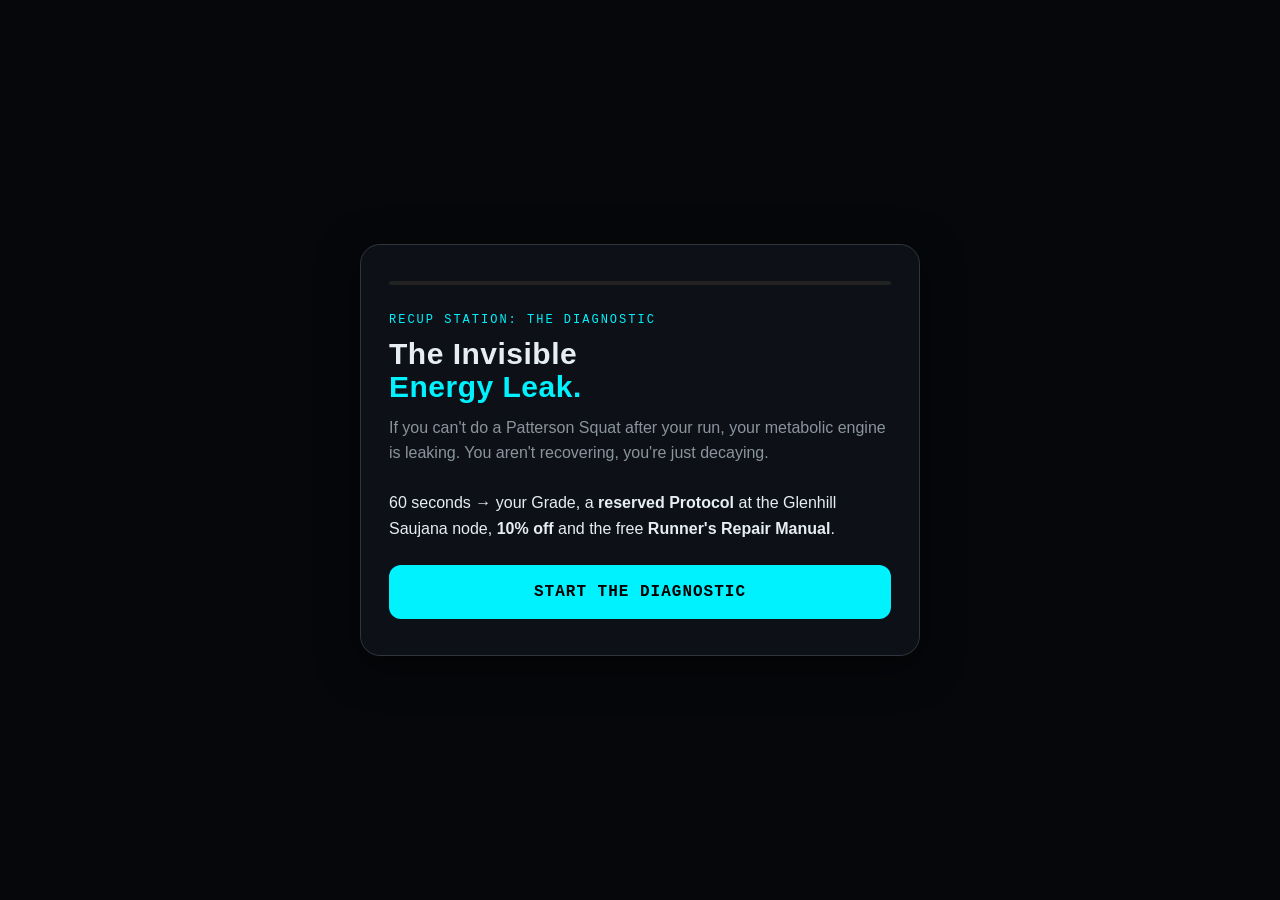
==== intake-ig.html @ 131280ac "Recup Station: Diagnostic, roadside check-in, Ascension ladder, God Terminal, marketing kit Co-Autho" ====
<!DOCTYPE html>
<html lang="en">
<head>
<meta charset="UTF-8">
<meta name="viewport" content="width=device-width, initial-scale=1.0">
<title>Recup Station: The Diagnostic</title>
<meta name="description" content="The Invisible Energy Leak. 60-second runner diagnostic. Reserve your Protocol at Glenhill Saujana.">
<meta property="og:title" content="Recup Station: The Diagnostic">
<meta property="og:description" content="If you can't do this after your run, your metabolic engine is leaking. Scan for the diagnostic.">
<link rel="stylesheet" href="assets/recup.css">
<style>
  .grid2 { display: grid; grid-template-columns: 1fr 1fr; gap: 10px; }
  .grid2 .opt { margin: 0; }
  @media (max-width: 420px) { .grid2 { grid-template-columns: 1fr; } }
  .privacy { font-size: 13px; color: var(--muted); background: var(--panel-2); border-radius: 10px; padding: 12px 14px; margin-bottom: 14px; line-height: 1.5; }
  .code { font: 800 40px/1 var(--mono); letter-spacing: 4px; color: var(--accent); text-align: center; margin: 6px 0; }
  .links a { display: block; text-align: center; text-decoration: none; margin-top: 10px; }
  .btn.ghost { background: transparent; color: var(--text); border: 1px solid #3a4250; }
  .btn.wa { background: #25d366; }
</style>
</head>
<body>
<!-- PHASE 1 · THE AWARENESS — participation link for @recup.stn (source = DIAGNOSTIC_ONLINE)
     Same core fields as the roadside iPad (name, contact, region, frequency, pain)
     + the diagnostic (squat test, runner personality, fuel) → reserves a Protocol. -->
<main class="intake">
  <div class="card">
    <div class="progress"><div id="bar"></div></div>

    <section class="step active" data-step="0">
      <div class="phase">RECUP STATION: THE DIAGNOSTIC</div>
      <h1>The Invisible<br><span class="accent">Energy Leak.</span></h1>
      <p>If you can't do a Patterson Squat after your run, your metabolic engine is leaking. You aren't recovering, you're just decaying.</p>
      <p style="color:var(--text)">60 seconds → your Grade, a <b>reserved Protocol</b> at the Glenhill Saujana node, <b>10% off</b> and the free <b>Runner's Repair Manual</b>.</p>
      <button class="btn" onclick="go(1)">START THE DIAGNOSTIC</button>
    </section>

    <section class="step" data-step="1">
      <div class="phase">01 / 07 · THE CALIBRATION</div>
      <h3>Can you do a Patterson Squat (single-leg, heel-touch) without your knee caving in?</h3>
      <button class="opt" onclick="pick('squat','Yes',2)"><strong>Solid</strong><small>Full control. Stable chassis.</small></button>
      <button class="opt" onclick="pick('squat','Struggle',2)"><strong>Shaky</strong><small>I feel the wobble.</small></button>
      <button class="opt" onclick="pick('squat','No',2)"><strong>Collapse</strong><small>Can't hold form. Ankles/knees feel tight.</small></button>
    </section>

    <section class="step" data-step="2">
      <div class="phase">02 / 07 · RUNNER PERSONALITY</div>
      <h3>What does your running say about you?</h3>
      <button class="opt" onclick="pick('archetype','The Sprinter',3)"><strong>The Sprinter</strong><small>I want speed now. Often "cooked" after 5km.</small></button>
      <button class="opt" onclick="pick('archetype','The Tank',3)"><strong>The Tank</strong><small>I go far, but I get stiff.</small></button>
      <button class="opt" onclick="pick('archetype','The Office Body',3)"><strong>The Office Body</strong><small>I run to escape the desk.</small></button>
      <button class="back" onclick="go(1)">← BACK</button>
    </section>

    <section class="step" data-step="3">
      <div class="phase">03 / 07 · THE LEAK</div>
      <h3>What hurts most after a run?</h3>
      <div class="grid2" id="painOpts"></div>
      <button class="back" onclick="go(2)">← BACK</button>
    </section>

    <section class="step" data-step="4">
      <div class="phase">04 / 07 · FREQUENCY</div>
      <h3>How often do you run?</h3>
      <div class="grid2" id="freqOpts"></div>
      <button class="back" onclick="go(3)">← BACK</button>
    </section>

    <section class="step" data-step="5">
      <div class="phase">05 / 07 · REGION</div>
      <h3>Where do you usually run from?</h3>
      <div class="grid2" id="regionOpts"></div>
      <button class="back" onclick="go(4)">← BACK</button>
    </section>

    <section class="step" data-step="6">
      <div class="phase">06 / 07 · CURRENT FUEL</div>
      <h3>What do you drink after a run right now?</h3>
      <button class="opt" onclick="pick('fuel','Water',7)">Mineral water</button>
      <button class="opt" onclick="pick('fuel','Matcha / Coffee',7)">Matcha / coffee</button>
      <button class="opt" onclick="pick('fuel','Isotonic / sports drink',7)">Isotonic / sports drink</button>
      <button class="opt" onclick="pick('fuel','Nothing',7)">Nothing, honestly</button>
      <button class="back" onclick="go(5)">← BACK</button>
    </section>

    <section class="step" data-step="7">
      <div class="phase">07 / 07 · RESERVE YOUR PROTOCOL</div>
      <h3>Your name + where to send your Repair Manual</h3>
      <input class="field" id="name" placeholder="First name is fine" autocomplete="given-name">
      <div class="privacy">🔒 Your choice. Only used to send your guide and cup rewards. Never shared. Rather not share? Pick <b>"No contact"</b> — you'll get your code and the PDF link right here.</div>
      <div class="grid2">
        <button class="opt" onclick="setContact('WHATSAPP')"><strong>WhatsApp</strong></button>
        <button class="opt" onclick="setContact('EMAIL')"><strong>Email</strong></button>
        <button class="opt" onclick="setContact('INSTAGRAM')"><strong>Instagram DM</strong></button>
        <button class="opt" onclick="setContact('NONE')"><strong>No contact</strong></button>
      </div>
      <input class="field" id="contact" style="display:none;margin-top:14px">
      <div class="consent" id="consent" style="display:none">I agree to receive my results and cup rewards from Recup Station on this channel.</div>
      <div class="err" id="err"></div>
      <button class="btn" id="submitBtn" onclick="finish()">RESERVE MY PROTOCOL</button>
      <button class="back" onclick="go(6)">← BACK</button>
    </section>

    <section class="step" data-step="8" style="text-align:center">
      <div class="phase">DIAGNOSTIC COMPLETE · PROTOCOL RESERVED</div>
      <div class="grade-big" id="rGrade">B</div>
      <div style="font-family:var(--mono);letter-spacing:2px" id="rLabel"></div>
      <div class="result-box" id="rBox" style="text-align:left"></div>
      <div style="font:11px var(--mono);color:var(--muted);letter-spacing:1px">YOUR MEMBER CODE · SCREENSHOT THIS</div>
      <div class="code" id="rCode"></div>
      <p>At the booth, say <b style="color:var(--text)">"I did the diagnostic"</b> and show this code. Your Protocol is waiting + <b style="color:var(--text)">10% off</b>.</p>
      <div class="links" id="links"></div>
    </section>
  </div>
</main>

<script src="assets/recup-core.js"></script>
<script>
  const C = RECUP_CONFIG; const $ = id => document.getElementById(id);
  const answers = {}; const TOTAL = 8;
  const qs = new URLSearchParams(location.search);
  const campaign = qs.get('utm_content') || qs.get('c') || '';

  function go(n) { document.querySelectorAll('.step').forEach(s => s.classList.toggle('active', +s.dataset.step === n)); $('bar').style.width = (n / TOTAL * 100) + '%'; window.scrollTo(0, 0); }
  function pick(k, v, next) { answers[k] = v; go(next); }
  function opts(el, list, key, next) { $(el).innerHTML = list.filter(v => v !== 'Other').map(v => `<button class="opt" onclick="pick('${key}','${v.replace(/'/g, "\\'")}',${next})">${v}</button>`).join(''); }
  opts('painOpts', C.PAINS, 'pain', 4); opts('freqOpts', C.FREQUENCY, 'frequency', 5); opts('regionOpts', C.REGIONS, 'region', 6);

  function setContact(m) {
    answers.contactMethod = m;
    document.querySelectorAll('[data-step="7"] .grid2 .opt').forEach(b => { const on = b.textContent.toUpperCase().includes({ WHATSAPP: 'WHATSAPP', EMAIL: 'EMAIL', INSTAGRAM: 'INSTAGRAM', NONE: 'NO CONTACT' }[m]); b.style.borderColor = on ? 'var(--accent)' : ''; b.style.background = on ? 'rgba(0,242,255,.08)' : ''; });
    const f = $('contact');
    if (m === 'NONE') { f.style.display = 'none'; $('consent').style.display = 'none'; return; }
    const ph = { WHATSAPP: ['WhatsApp number (e.g. 012xxxxxxx)', 'tel'], EMAIL: ['Email address', 'email'], INSTAGRAM: ['@yourhandle', 'text'] }[m];
    f.placeholder = ph[0]; f.type = ph[1]; f.style.display = 'block'; $('consent').style.display = 'block'; f.focus();
  }

  async function finish() {
    const name = $('name').value.trim(); const m = answers.contactMethod; const v = $('contact').value.trim();
    if (!name) return $('err').textContent = 'Add your first name.';
    if (!m) return $('err').textContent = 'Choose how to get your Repair Manual (or "No contact").';
    const bad = (m === 'WHATSAPP' && v.replace(/\D/g, '').length < 9) || (m === 'EMAIL' && !/^\S+@\S+\.\S+$/.test(v)) || (m === 'INSTAGRAM' && v.replace('@', '').length < 2);
    if (bad) return $('err').textContent = 'Please check that — or pick "No contact".';
    $('err').textContent = ''; $('submitBtn').disabled = true;
    const lead = await RECUP.submitLead({ source: 'DIAGNOSTIC_ONLINE', name, contact: v, campaign, ...answers });
    const p = C.PROTOCOLS[lead.protocol];
    $('rGrade').textContent = lead.grade; $('rLabel').textContent = lead.gradeLabel; $('rCode').textContent = lead.code;
    $('rBox').innerHTML = `<b>Runner:</b> ${name.replace(/[<>&]/g, '')} · ${lead.archetype}<br><b>Leak:</b> ${answers.pain}<br><b>Reserved:</b> <span class="accent">${p.name}</span> — ${p.tag}`;
    let links = `<a class="btn" href="${RECUP.manualUrl(lead)}">OPEN MY REPAIR MANUAL</a><a class="btn ghost" href="${RECUP.memberUrl(lead)}">MY ASCENSION CARD</a>`;
    if (C.BUSINESS_WA) links += `<a class="btn wa" href="${RECUP.selfWaLink(lead)}">SAVE IT TO MY WHATSAPP</a>`;
    $('links').innerHTML = links;
    go(8);
  }
  RECUP.flushQueue();
</script>
</body>
</html>
---- assets/recup.css ----
/* RECUP STATION // shared visual system (terminal aesthetic) */
:root {
  --bg: #05070a;
  --panel: #0d1117;
  --panel-2: #161b22;
  --accent: #00f2ff;
  --text: #e6edf3;
  --muted: #8b949e;
  --border: #30363d;
  --success: #00ff88;
  --warn: #ffb020;
  --danger: #ff0055;
  --mono: 'SF Mono', 'JetBrains Mono', Menlo, 'Courier New', monospace;
  --sans: -apple-system, BlinkMacSystemFont, 'Inter', 'Segoe UI', Roboto, sans-serif;
}
* { box-sizing: border-box; }
html, body { margin: 0; background: var(--bg); color: var(--text); }
body { font-family: var(--mono); -webkit-font-smoothing: antialiased; }
a { color: var(--accent); }
button { font-family: inherit; }
.accent { color: var(--accent); }
.muted { color: var(--muted); }
.ok { color: var(--success); }
.bad { color: var(--danger); }
.warn { color: var(--warn); }

/* ---------- intake forms (shared) ---------- */
.intake { min-height: 100vh; display: flex; justify-content: center; align-items: center; padding: 24px 16px; font-family: var(--sans); }
.intake .card { width: 100%; max-width: 560px; background: var(--panel); border: 1px solid var(--border); border-radius: 20px; padding: 36px 28px; box-shadow: 0 10px 40px rgba(0,0,0,.5); }
.intake .brand { text-align: center; margin-bottom: 28px; }
.intake .logo { font-family: var(--mono); font-weight: 800; letter-spacing: 2px; font-size: 22px; text-transform: uppercase; }
.intake .badge { display: inline-block; margin-top: 8px; font-family: var(--mono); font-size: 11px; letter-spacing: 1px; padding: 4px 10px; border: 1px solid var(--accent); color: var(--accent); border-radius: 999px; }
.intake h1 { font-size: 30px; line-height: 1.1; margin: 0 0 12px; letter-spacing: .5px; }
.intake h3 { font-size: 20px; line-height: 1.3; margin: 0 0 20px; }
.intake p { color: var(--muted); margin: 0 0 24px; line-height: 1.6; }
.intake .phase { font-family: var(--mono); font-size: 12px; letter-spacing: 2px; color: var(--accent); margin-bottom: 10px; }
.step { display: none; animation: fadeIn .35s ease; }
.step.active { display: block; }
@keyframes fadeIn { from { opacity: 0; transform: translateY(8px); } to { opacity: 1; transform: none; } }
.opt { display: block; width: 100%; text-align: left; background: transparent; color: var(--text); border: 1px solid #3a4250; border-radius: 12px; padding: 18px; margin-bottom: 12px; cursor: pointer; font: inherit; font-size: 16px; transition: .2s; }
.opt small { display: block; color: var(--muted); font-size: 14px; margin-top: 4px; }
.opt:hover, .opt:focus-visible { border-color: var(--accent); background: rgba(0,242,255,.06); outline: none; }
.btn { display: block; width: 100%; background: var(--accent); color: #000; border: none; border-radius: 12px; padding: 18px; font: 700 16px var(--mono); letter-spacing: 1px; cursor: pointer; margin-top: 8px; }
.btn:disabled { opacity: .5; cursor: wait; }
.field { width: 100%; background: var(--panel-2); border: 1px solid #3a4250; color: var(--text); padding: 16px; border-radius: 12px; font-size: 17px; margin-bottom: 14px; font-family: var(--sans); }
.field:focus { outline: none; border-color: var(--accent); }
.progress { height: 4px; background: #222; border-radius: 2px; margin-bottom: 28px; overflow: hidden; }
.progress > div { height: 100%; width: 0; background: var(--accent); transition: width .3s; }
.consent { font-size: 12px; color: var(--muted); margin: 4px 0 8px; line-height: 1.5; }
.err { color: var(--danger); font-size: 14px; min-height: 20px; margin-bottom: 6px; }
.result-box { background: var(--panel-2); border: 1px solid var(--border); border-radius: 14px; padding: 20px; margin: 18px 0; font-family: var(--mono); font-size: 14px; line-height: 1.9; }
.grade-big { font: 800 64px/1 var(--mono); color: var(--accent); text-align: center; margin: 10px 0 4px; }
.back { background: none; border: none; color: var(--muted); font: 13px var(--mono); cursor: pointer; margin-top: 8px; padding: 6px 0; }
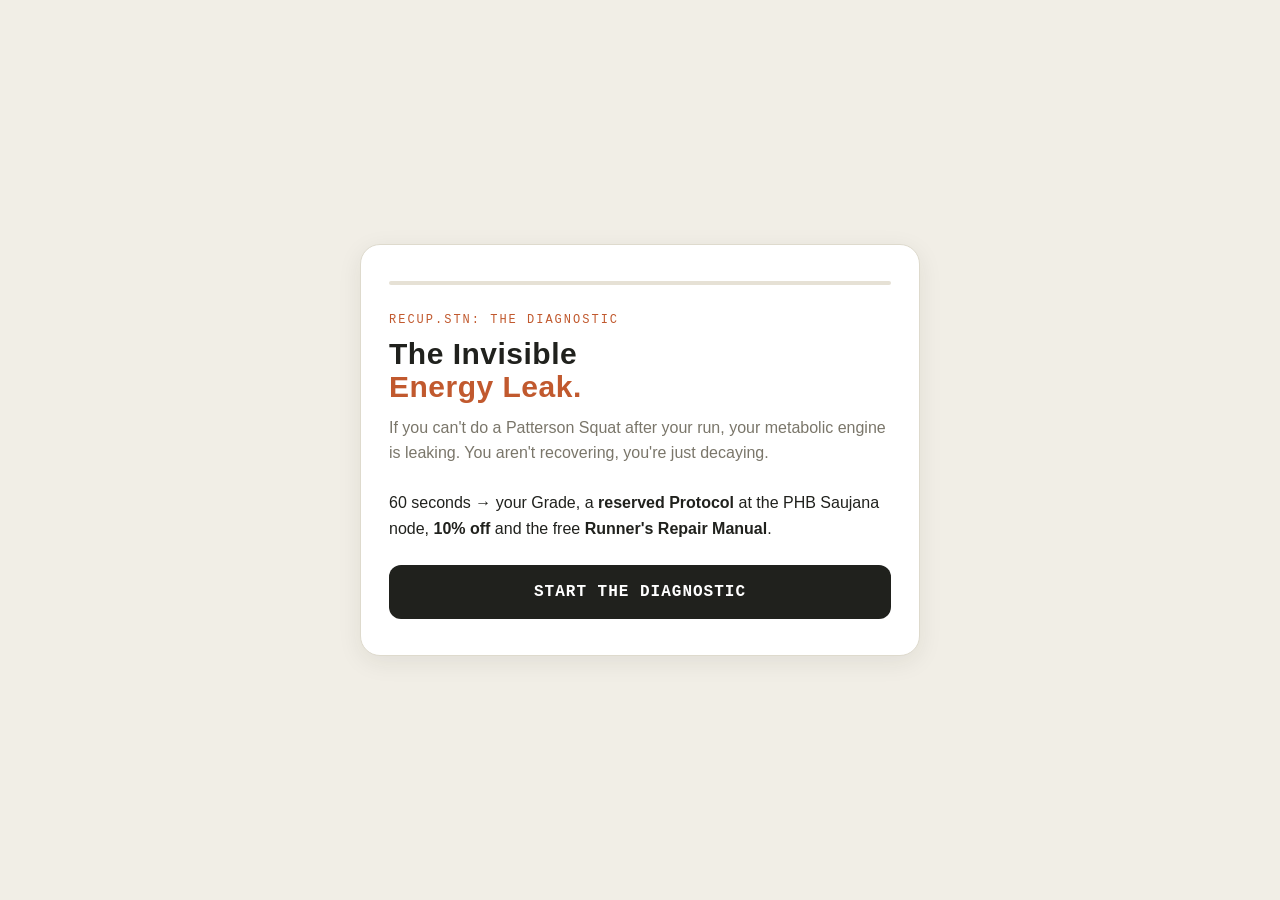
==== commit cb09c2f8: "Connect to Supabase, PHB Saujana, squat demo, Story builder, warm client brand - Replace the never-c" ====
--- a/intake-ig.html
+++ b/intake-ig.html
@@ -3,11 +3,12 @@
 <head>
 <meta charset="UTF-8">
 <meta name="viewport" content="width=device-width, initial-scale=1.0">
-<title>Recup Station: The Diagnostic</title>
-<meta name="description" content="The Invisible Energy Leak. 60-second runner diagnostic. Reserve your Protocol at Glenhill Saujana.">
-<meta property="og:title" content="Recup Station: The Diagnostic">
+<title>RECUP.STN: The Diagnostic</title>
+<meta name="description" content="The Invisible Energy Leak. 60-second runner diagnostic. Reserve your Protocol at PHB Saujana.">
+<meta property="og:title" content="RECUP.STN: The Diagnostic">
 <meta property="og:description" content="If you can't do this after your run, your metabolic engine is leaking. Scan for the diagnostic.">
 <link rel="stylesheet" href="assets/recup.css">
+<link rel="stylesheet" href="assets/brand.css">
 <style>
   .grid2 { display: grid; grid-template-columns: 1fr 1fr; gap: 10px; }
   .grid2 .opt { margin: 0; }
@@ -15,8 +16,13 @@
   .privacy { font-size: 13px; color: var(--muted); background: var(--panel-2); border-radius: 10px; padding: 12px 14px; margin-bottom: 14px; line-height: 1.5; }
   .code { font: 800 40px/1 var(--mono); letter-spacing: 4px; color: var(--accent); text-align: center; margin: 6px 0; }
   .links a { display: block; text-align: center; text-decoration: none; margin-top: 10px; }
-  .btn.ghost { background: transparent; color: var(--text); border: 1px solid #3a4250; }
+  .btn.ghost { background: transparent; color: var(--text); border: 1px solid var(--line-2); }
   .btn.wa { background: #25d366; }
+  .demo { background: var(--panel-2); border: 1px solid var(--border); border-radius: 14px; padding: 12px 12px 6px; margin: 0 0 16px; }
+  .demo img { display: block; width: 100%; height: auto; }
+  .demo figcaption { font-size: 13px; color: var(--muted); line-height: 1.5; padding: 8px 4px 6px; }
+  .demo figcaption b { color: var(--text); }
+  .btn.story { background: var(--accent); color: var(--on-accent); }
 </style>
 </head>
 <body>
@@ -28,16 +34,20 @@
     <div class="progress"><div id="bar"></div></div>
 
     <section class="step active" data-step="0">
-      <div class="phase">RECUP STATION: THE DIAGNOSTIC</div>
+      <div class="phase">RECUP.STN: THE DIAGNOSTIC</div>
       <h1>The Invisible<br><span class="accent">Energy Leak.</span></h1>
       <p>If you can't do a Patterson Squat after your run, your metabolic engine is leaking. You aren't recovering, you're just decaying.</p>
-      <p style="color:var(--text)">60 seconds → your Grade, a <b>reserved Protocol</b> at the Glenhill Saujana node, <b>10% off</b> and the free <b>Runner's Repair Manual</b>.</p>
+      <p style="color:var(--text)">60 seconds → your Grade, a <b>reserved Protocol</b> at the PHB Saujana node, <b>10% off</b> and the free <b>Runner's Repair Manual</b>.</p>
       <button class="btn" onclick="go(1)">START THE DIAGNOSTIC</button>
     </section>
 
     <section class="step" data-step="1">
       <div class="phase">01 / 07 · THE CALIBRATION</div>
       <h3>Can you do a Patterson Squat (single-leg, heel-touch) without your knee caving in?</h3>
+      <figure class="demo">
+        <img src="assets/squat-demo.svg" alt="Animated demo: stand on one leg on a step, bend that knee until your other heel taps the floor, knee stays over your toes, then stand back up.">
+        <figcaption><b>Try it now:</b> stand on one leg on a step or kerb. Slowly bend until your other heel taps the floor, then stand up. Watch your knee.</figcaption>
+      </figure>
       <button class="opt" onclick="pick('squat','Yes',2)"><strong>Solid</strong><small>Full control. Stable chassis.</small></button>
       <button class="opt" onclick="pick('squat','Struggle',2)"><strong>Shaky</strong><small>I feel the wobble.</small></button>
       <button class="opt" onclick="pick('squat','No',2)"><strong>Collapse</strong><small>Can't hold form. Ankles/knees feel tight.</small></button>
@@ -87,15 +97,13 @@
       <div class="phase">07 / 07 · RESERVE YOUR PROTOCOL</div>
       <h3>Your name + where to send your Repair Manual</h3>
       <input class="field" id="name" placeholder="First name is fine" autocomplete="given-name">
-      <div class="privacy">🔒 Your choice. Only used to send your guide and cup rewards. Never shared. Rather not share? Pick <b>"No contact"</b> — you'll get your code and the PDF link right here.</div>
+      <div class="privacy">🔒 Only used to send your Repair Manual and cup rewards. Never shared or sold.</div>
       <div class="grid2">
-        <button class="opt" onclick="setContact('WHATSAPP')"><strong>WhatsApp</strong></button>
-        <button class="opt" onclick="setContact('EMAIL')"><strong>Email</strong></button>
-        <button class="opt" onclick="setContact('INSTAGRAM')"><strong>Instagram DM</strong></button>
-        <button class="opt" onclick="setContact('NONE')"><strong>No contact</strong></button>
+        <button class="opt" onclick="setContact('WHATSAPP')"><strong>WhatsApp</strong><small>Your number</small></button>
+        <button class="opt" onclick="setContact('INSTAGRAM')"><strong>Instagram DM</strong><small>Just your @handle</small></button>
       </div>
       <input class="field" id="contact" style="display:none;margin-top:14px">
-      <div class="consent" id="consent" style="display:none">I agree to receive my results and cup rewards from Recup Station on this channel.</div>
+      <div class="consent" id="consent" style="display:none">I agree to receive my results and cup rewards from RECUP.STN on this channel.</div>
       <div class="err" id="err"></div>
       <button class="btn" id="submitBtn" onclick="finish()">RESERVE MY PROTOCOL</button>
       <button class="back" onclick="go(6)">← BACK</button>
@@ -128,29 +136,30 @@
 
   function setContact(m) {
     answers.contactMethod = m;
-    document.querySelectorAll('[data-step="7"] .grid2 .opt').forEach(b => { const on = b.textContent.toUpperCase().includes({ WHATSAPP: 'WHATSAPP', EMAIL: 'EMAIL', INSTAGRAM: 'INSTAGRAM', NONE: 'NO CONTACT' }[m]); b.style.borderColor = on ? 'var(--accent)' : ''; b.style.background = on ? 'rgba(0,242,255,.08)' : ''; });
+    document.querySelectorAll('[data-step="7"] .grid2 .opt').forEach(b => { const on = b.textContent.toUpperCase().includes({ WHATSAPP: 'WHATSAPP', INSTAGRAM: 'INSTAGRAM' }[m]); b.style.borderColor = on ? 'var(--accent)' : ''; b.style.background = on ? 'rgba(var(--accent-rgb),.08)' : ''; });
     const f = $('contact');
-    if (m === 'NONE') { f.style.display = 'none'; $('consent').style.display = 'none'; return; }
-    const ph = { WHATSAPP: ['WhatsApp number (e.g. 012xxxxxxx)', 'tel'], EMAIL: ['Email address', 'email'], INSTAGRAM: ['@yourhandle', 'text'] }[m];
+    const ph = { WHATSAPP: ['WhatsApp number (e.g. 012xxxxxxx)', 'tel'], INSTAGRAM: ['@yourhandle', 'text'] }[m];
     f.placeholder = ph[0]; f.type = ph[1]; f.style.display = 'block'; $('consent').style.display = 'block'; f.focus();
   }
 
   async function finish() {
     const name = $('name').value.trim(); const m = answers.contactMethod; const v = $('contact').value.trim();
     if (!name) return $('err').textContent = 'Add your first name.';
-    if (!m) return $('err').textContent = 'Choose how to get your Repair Manual (or "No contact").';
-    const bad = (m === 'WHATSAPP' && v.replace(/\D/g, '').length < 9) || (m === 'EMAIL' && !/^\S+@\S+\.\S+$/.test(v)) || (m === 'INSTAGRAM' && v.replace('@', '').length < 2);
-    if (bad) return $('err').textContent = 'Please check that — or pick "No contact".';
+    if (!m) return $('err').textContent = 'Choose WhatsApp or Instagram for your Repair Manual.';
+    const bad = (m === 'WHATSAPP' && !/^\d{9,12}$/.test(v.replace(/\D/g, ''))) || (m === 'INSTAGRAM' && v.replace('@', '').length < 2);
+    if (bad) return $('err').textContent = m === 'WHATSAPP' ? 'Please check your WhatsApp number.' : 'Please check your @handle.';
     $('err').textContent = ''; $('submitBtn').disabled = true;
     const lead = await RECUP.submitLead({ source: 'DIAGNOSTIC_ONLINE', name, contact: v, campaign, ...answers });
     const p = C.PROTOCOLS[lead.protocol];
     $('rGrade').textContent = lead.grade; $('rLabel').textContent = lead.gradeLabel; $('rCode').textContent = lead.code;
     $('rBox').innerHTML = `<b>Runner:</b> ${name.replace(/[<>&]/g, '')} · ${lead.archetype}<br><b>Leak:</b> ${answers.pain}<br><b>Reserved:</b> <span class="accent">${p.name}</span> — ${p.tag}`;
-    let links = `<a class="btn" href="${RECUP.manualUrl(lead)}">OPEN MY REPAIR MANUAL</a><a class="btn ghost" href="${RECUP.memberUrl(lead)}">MY ASCENSION CARD</a>`;
+    let links = `<a class="btn story" href="${storyLink(lead)}">SHARE MY GRADE TO MY STORY</a><a class="btn" href="${RECUP.manualUrl(lead)}">OPEN MY REPAIR MANUAL</a><a class="btn ghost" href="${RECUP.memberUrl(lead)}">MY ASCENSION CARD</a>`;
     if (C.BUSINESS_WA) links += `<a class="btn wa" href="${RECUP.selfWaLink(lead)}">SAVE IT TO MY WHATSAPP</a>`;
     $('links').innerHTML = links;
     go(8);
   }
+  // grade/archetype/protocol ride along so the Story builder works even before the database has synced
+  function storyLink(l) { return RECUP.storyUrl(l) + `&g=${l.grade}&a=${encodeURIComponent(l.archetype)}&p=${l.protocol}`; }
   RECUP.flushQueue();
 </script>
 </body>
--- a/assets/recup.css
+++ b/assets/recup.css
@@ -12,6 +12,15 @@
   --danger: #ff0055;
   --mono: 'SF Mono', 'JetBrains Mono', Menlo, 'Courier New', monospace;
   --sans: -apple-system, BlinkMacSystemFont, 'Inter', 'Segoe UI', Roboto, sans-serif;
+  /* extra tokens so client pages can re-theme via assets/brand.css */
+  --accent-rgb: 0,242,255;
+  --on-accent: #000;
+  --line-2: #3a4250;
+  --track: #222;
+  --text-2: #c9d1d9;
+  --btn-bg: var(--accent);
+  --btn-fg: #000;
+  --shadow: 0 10px 40px rgba(0,0,0,.5);
 }
 * { box-sizing: border-box; }
 html, body { margin: 0; background: var(--bg); color: var(--text); }
@@ -26,7 +35,7 @@
 
 /* ---------- intake forms (shared) ---------- */
 .intake { min-height: 100vh; display: flex; justify-content: center; align-items: center; padding: 24px 16px; font-family: var(--sans); }
-.intake .card { width: 100%; max-width: 560px; background: var(--panel); border: 1px solid var(--border); border-radius: 20px; padding: 36px 28px; box-shadow: 0 10px 40px rgba(0,0,0,.5); }
+.intake .card { width: 100%; max-width: 560px; background: var(--panel); border: 1px solid var(--border); border-radius: 20px; padding: 36px 28px; box-shadow: var(--shadow); }
 .intake .brand { text-align: center; margin-bottom: 28px; }
 .intake .logo { font-family: var(--mono); font-weight: 800; letter-spacing: 2px; font-size: 22px; text-transform: uppercase; }
 .intake .badge { display: inline-block; margin-top: 8px; font-family: var(--mono); font-size: 11px; letter-spacing: 1px; padding: 4px 10px; border: 1px solid var(--accent); color: var(--accent); border-radius: 999px; }
@@ -37,14 +46,14 @@
 .step { display: none; animation: fadeIn .35s ease; }
 .step.active { display: block; }
 @keyframes fadeIn { from { opacity: 0; transform: translateY(8px); } to { opacity: 1; transform: none; } }
-.opt { display: block; width: 100%; text-align: left; background: transparent; color: var(--text); border: 1px solid #3a4250; border-radius: 12px; padding: 18px; margin-bottom: 12px; cursor: pointer; font: inherit; font-size: 16px; transition: .2s; }
+.opt { display: block; width: 100%; text-align: left; background: transparent; color: var(--text); border: 1px solid var(--line-2); border-radius: 12px; padding: 18px; margin-bottom: 12px; cursor: pointer; font: inherit; font-size: 16px; transition: .2s; }
 .opt small { display: block; color: var(--muted); font-size: 14px; margin-top: 4px; }
-.opt:hover, .opt:focus-visible { border-color: var(--accent); background: rgba(0,242,255,.06); outline: none; }
-.btn { display: block; width: 100%; background: var(--accent); color: #000; border: none; border-radius: 12px; padding: 18px; font: 700 16px var(--mono); letter-spacing: 1px; cursor: pointer; margin-top: 8px; }
+.opt:hover, .opt:focus-visible { border-color: var(--accent); background: rgba(var(--accent-rgb),.06); outline: none; }
+.btn { display: block; width: 100%; background: var(--btn-bg); color: var(--btn-fg); border: none; border-radius: 12px; padding: 18px; font: 700 16px var(--mono); letter-spacing: 1px; cursor: pointer; margin-top: 8px; }
 .btn:disabled { opacity: .5; cursor: wait; }
-.field { width: 100%; background: var(--panel-2); border: 1px solid #3a4250; color: var(--text); padding: 16px; border-radius: 12px; font-size: 17px; margin-bottom: 14px; font-family: var(--sans); }
+.field { width: 100%; background: var(--panel-2); border: 1px solid var(--line-2); color: var(--text); padding: 16px; border-radius: 12px; font-size: 17px; margin-bottom: 14px; font-family: var(--sans); }
 .field:focus { outline: none; border-color: var(--accent); }
-.progress { height: 4px; background: #222; border-radius: 2px; margin-bottom: 28px; overflow: hidden; }
+.progress { height: 4px; background: var(--track); border-radius: 2px; margin-bottom: 28px; overflow: hidden; }
 .progress > div { height: 100%; width: 0; background: var(--accent); transition: width .3s; }
 .consent { font-size: 12px; color: var(--muted); margin: 4px 0 8px; line-height: 1.5; }
 .err { color: var(--danger); font-size: 14px; min-height: 20px; margin-bottom: 6px; }
--- a/assets/brand.css
+++ b/assets/brand.css
@@ -0,0 +1,30 @@
+/* RECUP.STN // client-facing brand (warm daylight palette)
+   Loaded AFTER recup.css on every page runners see: The Diagnostic, the iPad /
+   QR check-in, the member card, the Repair Manual and the Story builder.
+   The God Terminal doesn't load this file, so it keeps its dark staff look. */
+:root {
+  --bg: #F1EEE6;          /* stone */
+  --panel: #FFFFFF;
+  --panel-2: #F7F4EE;
+  --accent: #C1592E;      /* rust */
+  --accent-rgb: 193,89,46;
+  --on-accent: #FFFFFF;
+  --text: #20211D;        /* ink */
+  --text-2: #3A3A33;
+  --muted: #7A766A;
+  --border: #DEDACD;
+  --line-2: #DEDACD;
+  --track: #E6E1D5;
+  --success: #4F6B4C;     /* sage */
+  --success-rgb: 79,107,76;
+  --warn: #B8860B;        /* gold */
+  --danger: #B3261E;
+  --btn-bg: #20211D;
+  --btn-fg: #FFFFFF;
+  --shadow: 0 6px 24px rgba(32,33,29,.08);
+}
+body { -webkit-font-smoothing: antialiased; }
+.opt { background: var(--panel); }
+.intake .badge { background: rgba(var(--accent-rgb), .06); }
+.grade-big { color: var(--text); }
+.btn.wa { color: #FFFFFF; }
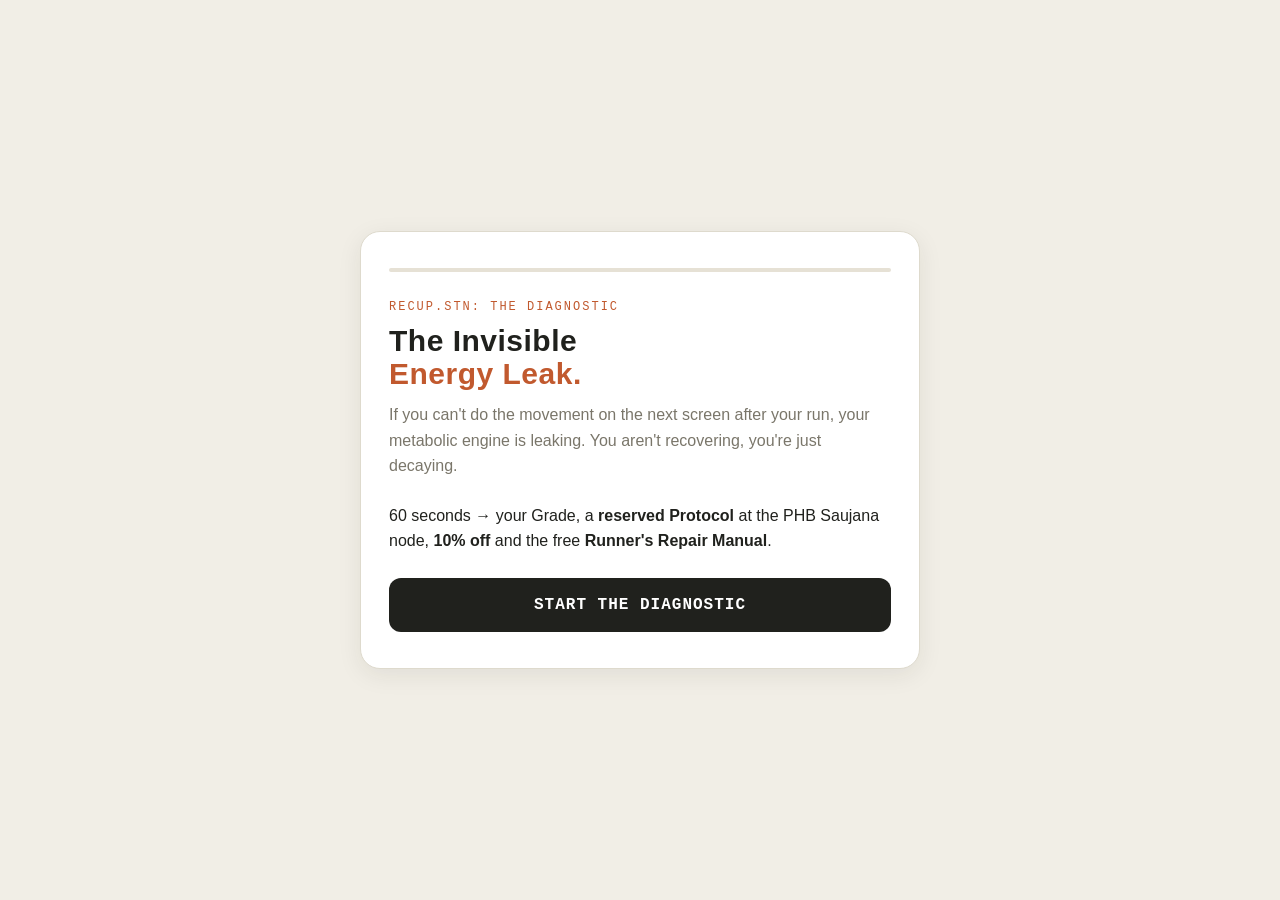
==== commit ec8e94e4: "Cup claims, KL-wide areas, phone/IG search, IG DM, Strava-style story - Runner claims their next cup" ====
--- a/intake-ig.html
+++ b/intake-ig.html
@@ -23,6 +23,10 @@
   .demo figcaption { font-size: 13px; color: var(--muted); line-height: 1.5; padding: 8px 4px 6px; }
   .demo figcaption b { color: var(--text); }
   .btn.story { background: var(--accent); color: var(--on-accent); }
+  .areas h4 { font: 600 11px var(--mono); letter-spacing: 1.5px; text-transform: uppercase; color: var(--accent); margin: 14px 0 6px; }
+  .areas h4:first-child { margin-top: 0; }
+  .areas .grid2 { gap: 8px; }
+  .areas .opt { padding: 12px 14px; font-size: 15px; margin: 0; }
 </style>
 </head>
 <body>
@@ -36,7 +40,7 @@
     <section class="step active" data-step="0">
       <div class="phase">RECUP.STN: THE DIAGNOSTIC</div>
       <h1>The Invisible<br><span class="accent">Energy Leak.</span></h1>
-      <p>If you can't do a Patterson Squat after your run, your metabolic engine is leaking. You aren't recovering, you're just decaying.</p>
+      <p>If you can't do the movement on the next screen after your run, your metabolic engine is leaking. You aren't recovering, you're just decaying.</p>
       <p style="color:var(--text)">60 seconds → your Grade, a <b>reserved Protocol</b> at the PHB Saujana node, <b>10% off</b> and the free <b>Runner's Repair Manual</b>.</p>
       <button class="btn" onclick="go(1)">START THE DIAGNOSTIC</button>
     </section>
@@ -79,7 +83,7 @@
     <section class="step" data-step="5">
       <div class="phase">05 / 07 · REGION</div>
       <h3>Where do you usually run from?</h3>
-      <div class="grid2" id="regionOpts"></div>
+      <div class="areas" id="regionOpts"></div>
       <button class="back" onclick="go(4)">← BACK</button>
     </section>
 
@@ -132,7 +136,15 @@
   function go(n) { document.querySelectorAll('.step').forEach(s => s.classList.toggle('active', +s.dataset.step === n)); $('bar').style.width = (n / TOTAL * 100) + '%'; window.scrollTo(0, 0); }
   function pick(k, v, next) { answers[k] = v; go(next); }
   function opts(el, list, key, next) { $(el).innerHTML = list.filter(v => v !== 'Other').map(v => `<button class="opt" onclick="pick('${key}','${v.replace(/'/g, "\\'")}',${next})">${v}</button>`).join(''); }
-  opts('painOpts', C.PAINS, 'pain', 4); opts('freqOpts', C.FREQUENCY, 'frequency', 5); opts('regionOpts', C.REGIONS, 'region', 6);
+  opts('painOpts', C.PAINS, 'pain', 4); opts('freqOpts', C.FREQUENCY, 'frequency', 5); areaOpts('regionOpts', 'pickRegion');
+  function pickRegion(v) { pick('region', v, 6); }
+  // Areas grouped by zone (RECUP_CONFIG.AREAS) + Other
+  function areaOpts(el, onPick) {
+    const btn = v => `<button class="opt" onclick="${onPick}('${v.replace(/'/g, "\\'")}')">${v}</button>`;
+    $(el).innerHTML = C.AREAS.map(([zone, list]) => `<h4>${zone}</h4><div class="grid2">${list.map(btn).join('')}</div>`).join('') +
+      `<h4>Somewhere else</h4><div class="grid2">${btn('Other')}</div>`;
+  }
+
 
   function setContact(m) {
     answers.contactMethod = m;
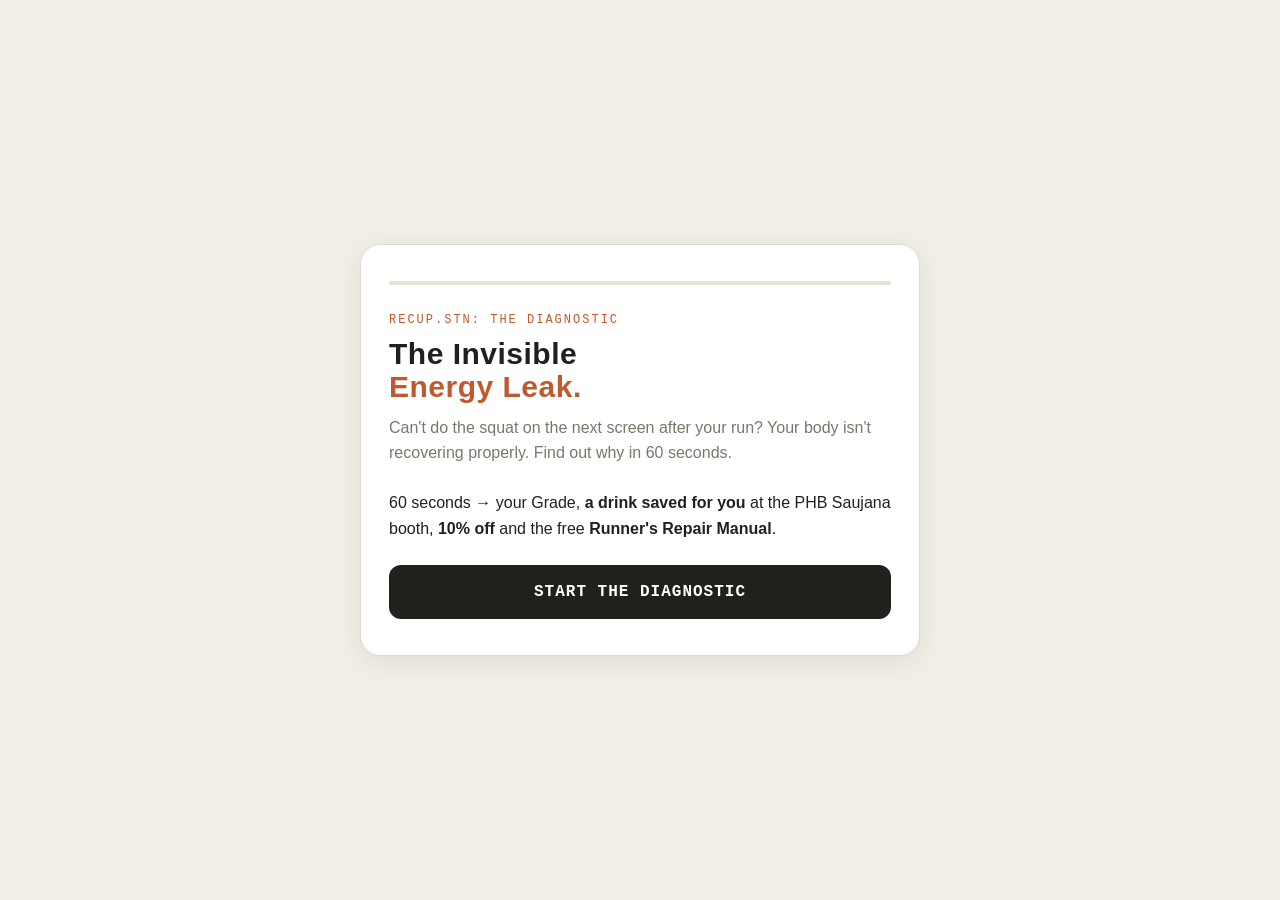
==== commit 5c79009a: "Plain Language Mandate (SYS-D028): RECUP.STN HQ, plain copy, HQ safety question, RECUP 90 staff sect" ====
--- a/intake-ig.html
+++ b/intake-ig.html
@@ -6,7 +6,7 @@
 <title>RECUP.STN: The Diagnostic</title>
 <meta name="description" content="The Invisible Energy Leak. 60-second runner diagnostic. Reserve your Protocol at PHB Saujana.">
 <meta property="og:title" content="RECUP.STN: The Diagnostic">
-<meta property="og:description" content="If you can't do this after your run, your metabolic engine is leaking. Scan for the diagnostic.">
+<meta property="og:description" content="Can't do this squat after your run? Your body isn't recovering properly. Find out why in 60 seconds.">
 <link rel="stylesheet" href="assets/recup.css">
 <link rel="stylesheet" href="assets/brand.css">
 <style>
@@ -27,6 +27,9 @@
   .areas h4:first-child { margin-top: 0; }
   .areas .grid2 { gap: 8px; }
   .areas .opt { padding: 12px 14px; font-size: 15px; margin: 0; }
+  .multi .opt.on { border-color: var(--accent); background: rgba(var(--accent-rgb), .08); }
+  .multi .opt.on::after { content: ' ✓'; color: var(--accent); font-weight: 700; }
+  .hintline { font-size: 13px; color: var(--muted); margin: -10px 0 12px; }
 </style>
 </head>
 <body>
@@ -40,19 +43,19 @@
     <section class="step active" data-step="0">
       <div class="phase">RECUP.STN: THE DIAGNOSTIC</div>
       <h1>The Invisible<br><span class="accent">Energy Leak.</span></h1>
-      <p>If you can't do the movement on the next screen after your run, your metabolic engine is leaking. You aren't recovering, you're just decaying.</p>
-      <p style="color:var(--text)">60 seconds → your Grade, a <b>reserved Protocol</b> at the PHB Saujana node, <b>10% off</b> and the free <b>Runner's Repair Manual</b>.</p>
+      <p>Can't do the squat on the next screen after your run? Your body isn't recovering properly. Find out why in 60 seconds.</p>
+      <p style="color:var(--text)">60 seconds → your Grade, <b>a drink saved for you</b> at the PHB Saujana booth, <b>10% off</b> and the free <b>Runner's Repair Manual</b>.</p>
       <button class="btn" onclick="go(1)">START THE DIAGNOSTIC</button>
     </section>
 
     <section class="step" data-step="1">
-      <div class="phase">01 / 07 · THE CALIBRATION</div>
+      <div class="phase">01 / 07 · THE SQUAT TEST</div>
       <h3>Can you do a Patterson Squat (single-leg, heel-touch) without your knee caving in?</h3>
       <figure class="demo">
         <img src="assets/squat-demo.svg" alt="Animated demo: stand on one leg on a step, bend that knee until your other heel taps the floor, knee stays over your toes, then stand back up.">
         <figcaption><b>Try it now:</b> stand on one leg on a step or kerb. Slowly bend until your other heel taps the floor, then stand up. Watch your knee.</figcaption>
       </figure>
-      <button class="opt" onclick="pick('squat','Yes',2)"><strong>Solid</strong><small>Full control. Stable chassis.</small></button>
+      <button class="opt" onclick="pick('squat','Yes',2)"><strong>Solid</strong><small>Full control. Knee stays over my toes.</small></button>
       <button class="opt" onclick="pick('squat','Struggle',2)"><strong>Shaky</strong><small>I feel the wobble.</small></button>
       <button class="opt" onclick="pick('squat','No',2)"><strong>Collapse</strong><small>Can't hold form. Ankles/knees feel tight.</small></button>
     </section>
@@ -63,13 +66,17 @@
       <button class="opt" onclick="pick('archetype','The Sprinter',3)"><strong>The Sprinter</strong><small>I want speed now. Often "cooked" after 5km.</small></button>
       <button class="opt" onclick="pick('archetype','The Tank',3)"><strong>The Tank</strong><small>I go far, but I get stiff.</small></button>
       <button class="opt" onclick="pick('archetype','The Office Body',3)"><strong>The Office Body</strong><small>I run to escape the desk.</small></button>
+      <button class="opt" onclick="pick('archetype','None',3)"><strong>None of these</strong><small>Skip, I'm still figuring it out.</small></button>
       <button class="back" onclick="go(1)">← BACK</button>
     </section>
 
     <section class="step" data-step="3">
-      <div class="phase">03 / 07 · THE LEAK</div>
+      <div class="phase">03 / 07 · WHAT HURTS</div>
       <h3>What hurts most after a run?</h3>
-      <div class="grid2" id="painOpts"></div>
+      <p class="hintline">Pick all that apply.</p>
+      <div class="grid2 multi" id="painOpts"></div>
+      <div class="err" id="painErr"></div>
+      <button class="btn" onclick="painNext()">NEXT</button>
       <button class="back" onclick="go(2)">← BACK</button>
     </section>
 
@@ -98,7 +105,7 @@
     </section>
 
     <section class="step" data-step="7">
-      <div class="phase">07 / 07 · RESERVE YOUR PROTOCOL</div>
+      <div class="phase">07 / 07 · SAVE YOUR DRINK</div>
       <h3>Your name + where to send your Repair Manual</h3>
       <input class="field" id="name" placeholder="First name is fine" autocomplete="given-name">
       <div class="privacy">🔒 Only used to send your Repair Manual and cup rewards. Never shared or sold.</div>
@@ -109,18 +116,18 @@
       <input class="field" id="contact" style="display:none;margin-top:14px">
       <div class="consent" id="consent" style="display:none">I agree to receive my results and cup rewards from RECUP.STN on this channel.</div>
       <div class="err" id="err"></div>
-      <button class="btn" id="submitBtn" onclick="finish()">RESERVE MY PROTOCOL</button>
+      <button class="btn" id="submitBtn" onclick="finish()">SAVE MY DRINK</button>
       <button class="back" onclick="go(6)">← BACK</button>
     </section>
 
     <section class="step" data-step="8" style="text-align:center">
-      <div class="phase">DIAGNOSTIC COMPLETE · PROTOCOL RESERVED</div>
+      <div class="phase">DONE · YOUR DRINK IS SAVED</div>
       <div class="grade-big" id="rGrade">B</div>
       <div style="font-family:var(--mono);letter-spacing:2px" id="rLabel"></div>
       <div class="result-box" id="rBox" style="text-align:left"></div>
       <div style="font:11px var(--mono);color:var(--muted);letter-spacing:1px">YOUR MEMBER CODE · SCREENSHOT THIS</div>
       <div class="code" id="rCode"></div>
-      <p>At the booth, say <b style="color:var(--text)">"I did the diagnostic"</b> and show this code. Your Protocol is waiting + <b style="color:var(--text)">10% off</b>.</p>
+      <p>At the booth, say <b style="color:var(--text)">"I did the diagnostic"</b> and show this code. Your drink is waiting + <b style="color:var(--text)">10% off</b>.</p>
       <div class="links" id="links"></div>
     </section>
   </div>
@@ -136,7 +143,21 @@
   function go(n) { document.querySelectorAll('.step').forEach(s => s.classList.toggle('active', +s.dataset.step === n)); $('bar').style.width = (n / TOTAL * 100) + '%'; window.scrollTo(0, 0); }
   function pick(k, v, next) { answers[k] = v; go(next); }
   function opts(el, list, key, next) { $(el).innerHTML = list.filter(v => v !== 'Other').map(v => `<button class="opt" onclick="pick('${key}','${v.replace(/'/g, "\\'")}',${next})">${v}</button>`).join(''); }
-  opts('painOpts', C.PAINS, 'pain', 4); opts('freqOpts', C.FREQUENCY, 'frequency', 5); areaOpts('regionOpts', 'pickRegion');
+  painMulti('painOpts'); opts('freqOpts', C.FREQUENCY, 'frequency', 5); areaOpts('regionOpts', 'pickRegion');
+  // Pain: multi-select. "Nothing" clears the others and vice versa.
+  const NOTHING = C.PAINS.find(p => /^nothing/i.test(p));
+  let pains = [];
+  function painMulti(el) {
+    $(el).innerHTML = C.PAINS.filter(v => v !== 'Other').map(v => `<button class="opt" data-v="${v}" onclick="togglePain(this)">${v}</button>`).join('');
+  }
+  function togglePain(b) {
+    const v = b.dataset.v;
+    if (v === NOTHING) pains = pains.includes(v) ? [] : [v];
+    else pains = pains.includes(v) ? pains.filter(x => x !== v) : pains.filter(x => x !== NOTHING).concat(v);
+    document.querySelectorAll('#painOpts .opt').forEach(x => x.classList.toggle('on', pains.includes(x.dataset.v)));
+    $('painErr').textContent = '';
+  }
+  function painNext() { if (!pains.length) return $('painErr').textContent = 'Pick at least one (or "Nothing").'; pick('pain', pains.join(', '), 4); }
   function pickRegion(v) { pick('region', v, 6); }
   // Areas grouped by zone (RECUP_CONFIG.AREAS) + Other
   function areaOpts(el, onPick) {
@@ -164,7 +185,7 @@
     const lead = await RECUP.submitLead({ source: 'DIAGNOSTIC_ONLINE', name, contact: v, campaign, ...answers });
     const p = C.PROTOCOLS[lead.protocol];
     $('rGrade').textContent = lead.grade; $('rLabel').textContent = lead.gradeLabel; $('rCode').textContent = lead.code;
-    $('rBox').innerHTML = `<b>Runner:</b> ${name.replace(/[<>&]/g, '')} · ${lead.archetype}<br><b>Leak:</b> ${answers.pain}<br><b>Reserved:</b> <span class="accent">${p.name}</span> — ${p.tag}`;
+    $('rBox').innerHTML = `<b>Runner:</b> ${name.replace(/[<>&]/g, '')}${lead.archetype && lead.archetype !== 'NONE' ? ' · ' + lead.archetype : ''}<br><b>What hurts:</b> ${answers.pain}<br><b>Saved for you:</b> <span class="accent">${p.name}</span> — ${p.tag}`;
     let links = `<a class="btn story" href="${storyLink(lead)}">SHARE MY GRADE TO MY STORY</a><a class="btn" href="${RECUP.manualUrl(lead)}">OPEN MY REPAIR MANUAL</a><a class="btn ghost" href="${RECUP.memberUrl(lead)}">MY ASCENSION CARD</a>`;
     if (C.BUSINESS_WA) links += `<a class="btn wa" href="${RECUP.selfWaLink(lead)}">SAVE IT TO MY WHATSAPP</a>`;
     $('links').innerHTML = links;
